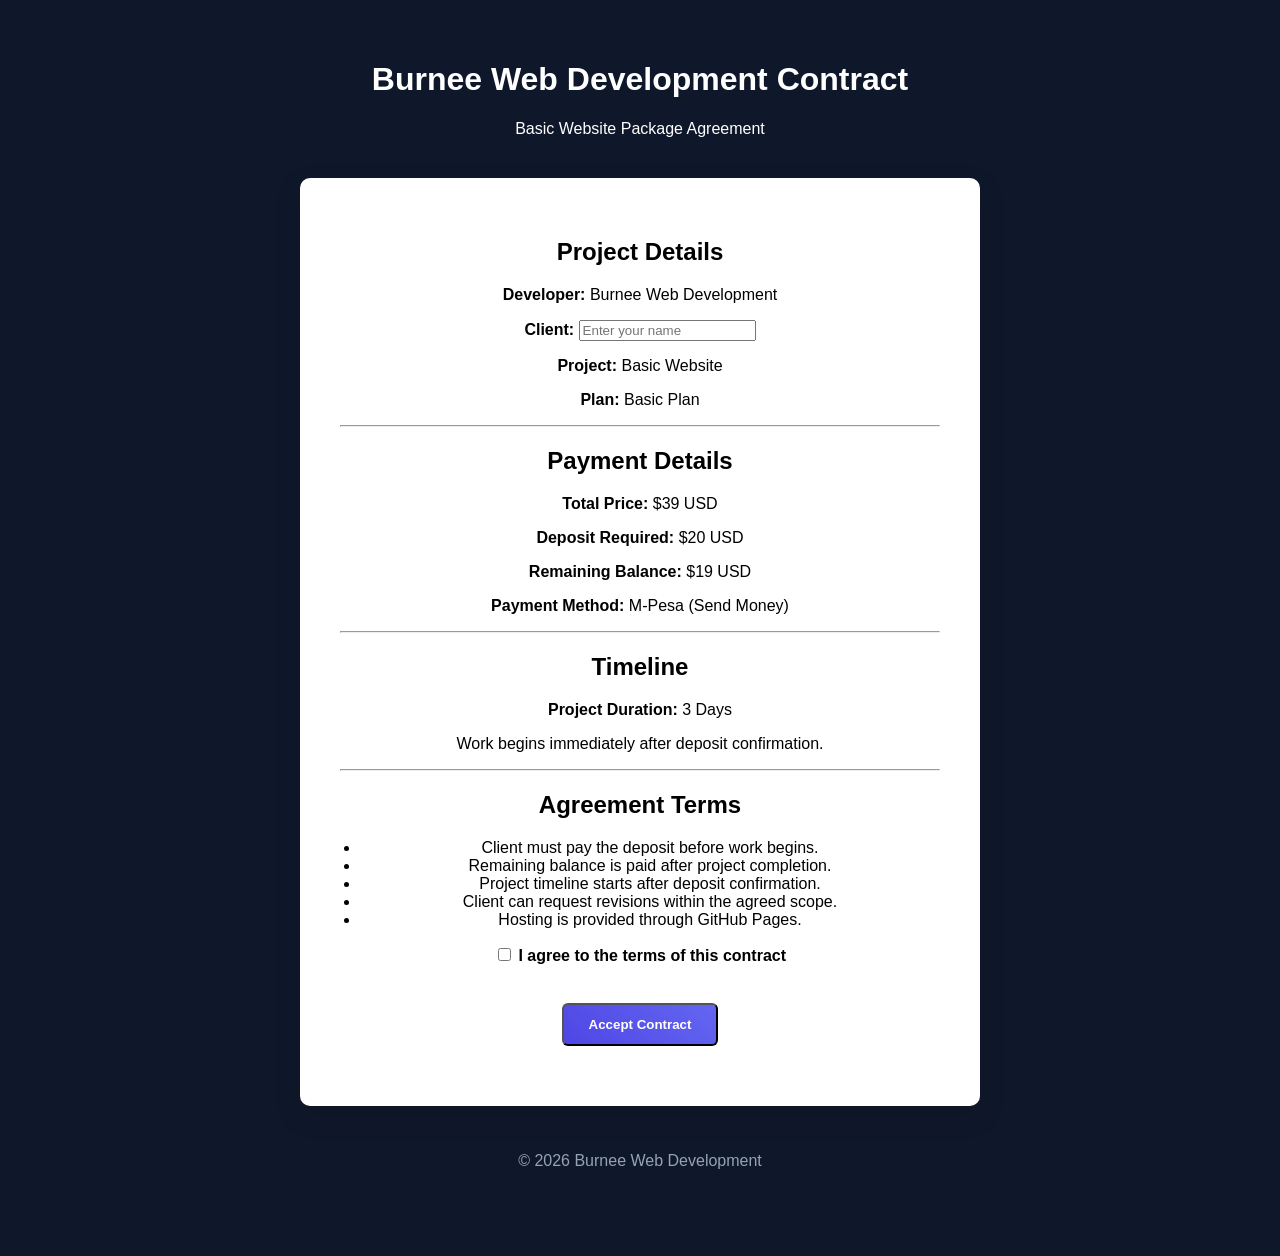
==== basicplancontract.html @ d4efa78c "Create basicplancontract.html" ====
<!DOCTYPE html>
<html lang="en">

<head>
<meta charset="UTF-8">
<title>Burnee Basic Plan Contract</title>
<link rel="stylesheet" href="style.css">
</head>

<body>

<header class="contract-header">
<h1>Burnee Web Development Contract</h1>
<p>Basic Website Package Agreement</p>
</header>

<div class="contract-container">

<div class="contract-box">

<h2>Project Details</h2>

<p><strong>Developer:</strong> Burnee Web Development</p>
<p><strong>Client:</strong> <input type="text" placeholder="Enter your name"></p>
<p><strong>Project:</strong> Basic Website</p>
<p><strong>Plan:</strong> Basic Plan</p>

<hr>

<h2>Payment Details</h2>

<p><strong>Total Price:</strong> $39 USD</p>
<p><strong>Deposit Required:</strong> $20 USD</p>
<p><strong>Remaining Balance:</strong> $19 USD</p>
<p><strong>Payment Method:</strong> M-Pesa (Send Money)</p>

<hr>

<h2>Timeline</h2>

<p><strong>Project Duration:</strong> 3 Days</p>
<p>Work begins immediately after deposit confirmation.</p>

<hr>

<h2>Agreement Terms</h2>

<ul class="terms">
<li>Client must pay the deposit before work begins.</li>
<li>Remaining balance is paid after project completion.</li>
<li>Project timeline starts after deposit confirmation.</li>
<li>Client can request revisions within the agreed scope.</li>
<li>Hosting is provided through GitHub Pages.</li>
</ul>

<label class="agree">
<input type="checkbox" id="agreeTerms">
I agree to the terms of this contract
</label>

<br><br>

<button onclick="acceptContract()" class="btn">
Accept Contract
</button>

<div id="status"></div>

</div>

</div>

<footer>
<p>© 2026 Burnee Web Development</p>
</footer>

<script src="script.js"></script>

</body>

</html>
---- style.css ----
/* GLOBAL */

body{
font-family:Arial, sans-serif;
margin:0;
background:#0f172a;
color:white;
padding:40px;
text-align:center;
}

/* TITLES */

.title{
margin-bottom:40px;
font-size:36px;
}

/* NAVBAR */

.navbar{
display:flex;
justify-content:space-between;
align-items:center;
padding:20px 60px;
background:#020617;
}

.logo{
color:#38bdf8;
}

.nav-links{
display:flex;
gap:25px;
list-style:none;
}

.nav-links a{
text-decoration:none;
color:white;
}

/* HERO */

.hero{
text-align:center;
padding:120px 20px;
}

.hero h1{
font-size:48px;
margin-bottom:10px;
}

.hero p{
max-width:600px;
margin:auto;
color:#94a3b8;
}

.hero-buttons{
margin-top:30px;
display:flex;
justify-content:center;
gap:20px;
}

/* BUTTONS (MERGED) */

.btn{
display:inline-block;
margin-top:20px;
padding:12px 25px;
background:linear-gradient(45deg,#4f46e5,#6366f1);
color:white;
text-decoration:none;
border-radius:6px;
transition:0.3s;
font-weight:bold;
}

.btn:hover{
transform:scale(1.1);
}

.btn-secondary{
border:1px solid #38bdf8;
padding:12px 25px;
border-radius:6px;
text-decoration:none;
color:#38bdf8;
}

/* PRICING */

.pricing{
display:flex;
justify-content:center;
gap:30px;
flex-wrap:wrap;
}

.plan{
background:white;
color:black;
padding:30px;
border-radius:12px;
width:260px;
box-shadow:0 10px 30px rgba(0,0,0,0.1);
transition:all 0.3s ease;
position:relative;
}

.plan:hover{
transform:translateY(-10px) scale(1.03);
box-shadow:0 20px 50px rgba(0,0,0,0.2);
}

.popular{
border:3px solid #4f46e5;
}

.badge{
position:absolute;
top:-10px;
right:20px;
background:#4f46e5;
color:white;
padding:5px 12px;
font-size:12px;
border-radius:20px;
}

/* FEATURES */

.features{
padding:80px 20px;
text-align:center;
}

.feature-grid{
display:grid;
grid-template-columns:repeat(auto-fit,minmax(220px,1fr));
gap:30px;
max-width:900px;
margin:auto;
margin-top:40px;
}

.card{
background:#020617;
padding:25px;
border-radius:10px;
border:1px solid #1e293b;
}

/* CONTRACT */

.contract-container{
display:flex;
justify-content:center;
margin-top:40px;
}

.contract-box{
background:white;
color:black;
padding:40px;
border-radius:10px;
box-shadow:0 10px 30px rgba(0,0,0,0.1);
max-width:600px;
width:100%;
}

.contract-box h2{
margin-top:20px;
}

.terms{
padding-left:20px;
}

.agree{
font-weight:bold;
}

#status{
margin-top:20px;
font-weight:bold;
color:green;
}

#timer{
margin-top:10px;
color:#555;
}

/* CTA */

.cta{
text-align:center;
padding:80px 20px;
background:#020617;
}

/* FOOTER */

footer{
text-align:center;
padding:30px;
color:#94a3b8;
}
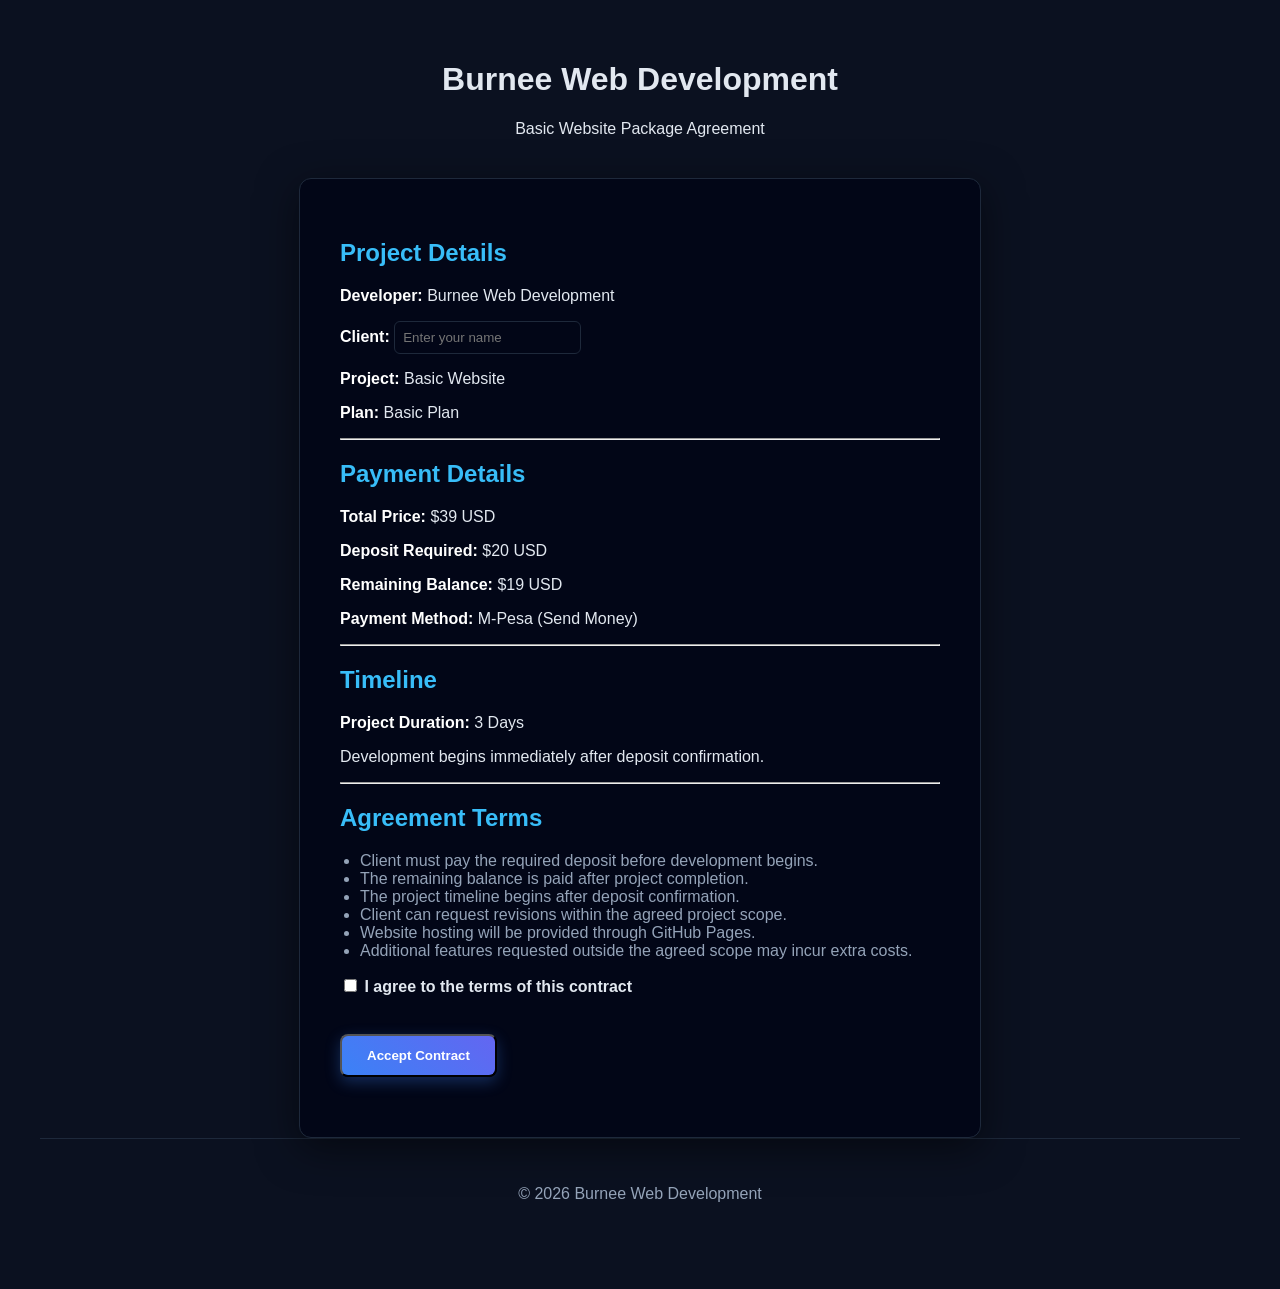
==== commit 6bdeb981: "Update basicplancontract.html" ====
--- a/basicplancontract.html
+++ b/basicplancontract.html
@@ -10,7 +10,7 @@
 <body>
 
 <header class="contract-header">
-<h1>Burnee Web Development Contract</h1>
+<h1>Burnee Web Development</h1>
 <p>Basic Website Package Agreement</p>
 </header>
 
@@ -21,7 +21,17 @@
 <h2>Project Details</h2>
 
 <p><strong>Developer:</strong> Burnee Web Development</p>
-<p><strong>Client:</strong> <input type="text" placeholder="Enter your name"></p>
+
+<p>
+<strong>Client:</strong>
+<input 
+type="text" 
+id="clientName"
+placeholder="Enter your name"
+style="padding:8px;border-radius:6px;border:1px solid #1e293b;background:#020617;color:white;"
+>
+</p>
+
 <p><strong>Project:</strong> Basic Website</p>
 <p><strong>Plan:</strong> Basic Plan</p>
 
@@ -39,18 +49,19 @@
 <h2>Timeline</h2>
 
 <p><strong>Project Duration:</strong> 3 Days</p>
-<p>Work begins immediately after deposit confirmation.</p>
+<p>Development begins immediately after deposit confirmation.</p>
 
 <hr>
 
 <h2>Agreement Terms</h2>
 
 <ul class="terms">
-<li>Client must pay the deposit before work begins.</li>
-<li>Remaining balance is paid after project completion.</li>
-<li>Project timeline starts after deposit confirmation.</li>
-<li>Client can request revisions within the agreed scope.</li>
-<li>Hosting is provided through GitHub Pages.</li>
+<li>Client must pay the required deposit before development begins.</li>
+<li>The remaining balance is paid after project completion.</li>
+<li>The project timeline begins after deposit confirmation.</li>
+<li>Client can request revisions within the agreed project scope.</li>
+<li>Website hosting will be provided through GitHub Pages.</li>
+<li>Additional features requested outside the agreed scope may incur extra costs.</li>
 </ul>
 
 <label class="agree">
--- a/style.css
+++ b/style.css
@@ -1,10 +1,10 @@
 /* GLOBAL */
 
 body{
-font-family:Arial, sans-serif;
+font-family: 'Segoe UI', Arial, sans-serif;
 margin:0;
-background:#0f172a;
-color:white;
+background:#0b1120;
+color:#e2e8f0;
 padding:40px;
 text-align:center;
 }
@@ -13,7 +13,9 @@
 
 .title{
 margin-bottom:40px;
-font-size:36px;
+font-size:38px;
+font-weight:700;
+color:#38bdf8;
 }
 
 /* NAVBAR */
@@ -24,10 +26,13 @@
 align-items:center;
 padding:20px 60px;
 background:#020617;
+border-bottom:1px solid #1e293b;
 }
 
 .logo{
 color:#38bdf8;
+font-weight:bold;
+font-size:22px;
 }
 
 .nav-links{
@@ -38,7 +43,12 @@
 
 .nav-links a{
 text-decoration:none;
-color:white;
+color:#cbd5f5;
+transition:0.3s;
+}
+
+.nav-links a:hover{
+color:#38bdf8;
 }
 
 /* HERO */
@@ -49,8 +59,9 @@
 }
 
 .hero h1{
-font-size:48px;
+font-size:50px;
 margin-bottom:10px;
+color:white;
 }
 
 .hero p{
@@ -66,30 +77,38 @@
 gap:20px;
 }
 
-/* BUTTONS (MERGED) */
+/* BUTTONS */
 
 .btn{
 display:inline-block;
 margin-top:20px;
 padding:12px 25px;
-background:linear-gradient(45deg,#4f46e5,#6366f1);
+background:linear-gradient(45deg,#3b82f6,#6366f1);
 color:white;
 text-decoration:none;
-border-radius:6px;
-transition:0.3s;
-font-weight:bold;
+border-radius:8px;
+transition:0.3s;
+font-weight:bold;
+box-shadow:0 5px 15px rgba(59,130,246,0.3);
 }
 
 .btn:hover{
-transform:scale(1.1);
+transform:scale(1.08);
+box-shadow:0 8px 25px rgba(59,130,246,0.6);
 }
 
 .btn-secondary{
 border:1px solid #38bdf8;
 padding:12px 25px;
-border-radius:6px;
+border-radius:8px;
 text-decoration:none;
 color:#38bdf8;
+transition:0.3s;
+}
+
+.btn-secondary:hover{
+background:#38bdf8;
+color:#020617;
 }
 
 /* PRICING */
@@ -102,30 +121,53 @@
 }
 
 .plan{
-background:white;
-color:black;
+background:#020617;
+color:#e2e8f0;
 padding:30px;
-border-radius:12px;
+border-radius:14px;
 width:260px;
-box-shadow:0 10px 30px rgba(0,0,0,0.1);
+border:1px solid #1e293b;
+box-shadow:0 10px 40px rgba(0,0,0,0.4);
 transition:all 0.3s ease;
 position:relative;
 }
 
 .plan:hover{
-transform:translateY(-10px) scale(1.03);
-box-shadow:0 20px 50px rgba(0,0,0,0.2);
-}
+transform:translateY(-10px) scale(1.04);
+border-color:#38bdf8;
+box-shadow:0 15px 50px rgba(56,189,248,0.25);
+}
+
+.plan h2{
+color:#38bdf8;
+}
+
+.plan ul{
+padding-left:0;
+list-style:none;
+color:#94a3b8;
+}
+
+.plan li{
+margin:8px 0;
+}
+
+.plan h3{
+margin-top:15px;
+color:white;
+}
+
+/* POPULAR PLAN */
 
 .popular{
-border:3px solid #4f46e5;
+border:2px solid #6366f1;
 }
 
 .badge{
 position:absolute;
-top:-10px;
+top:-12px;
 right:20px;
-background:#4f46e5;
+background:linear-gradient(45deg,#6366f1,#3b82f6);
 color:white;
 padding:5px 12px;
 font-size:12px;
@@ -151,8 +193,14 @@
 .card{
 background:#020617;
 padding:25px;
-border-radius:10px;
+border-radius:12px;
 border:1px solid #1e293b;
+transition:0.3s;
+}
+
+.card:hover{
+border-color:#38bdf8;
+transform:translateY(-6px);
 }
 
 /* CONTRACT */
@@ -164,21 +212,29 @@
 }
 
 .contract-box{
-background:white;
-color:black;
+background:#020617;
+color:#e2e8f0;
 padding:40px;
-border-radius:10px;
-box-shadow:0 10px 30px rgba(0,0,0,0.1);
+border-radius:12px;
+border:1px solid #1e293b;
+box-shadow:0 10px 40px rgba(0,0,0,0.5);
 max-width:600px;
 width:100%;
+text-align:left;
 }
 
 .contract-box h2{
 margin-top:20px;
+color:#38bdf8;
+}
+
+.contract-box strong{
+color:white;
 }
 
 .terms{
 padding-left:20px;
+color:#94a3b8;
 }
 
 .agree{
@@ -188,12 +244,12 @@
 #status{
 margin-top:20px;
 font-weight:bold;
-color:green;
+color:#22c55e;
 }
 
 #timer{
 margin-top:10px;
-color:#555;
+color:#94a3b8;
 }
 
 /* CTA */
@@ -210,4 +266,5 @@
 text-align:center;
 padding:30px;
 color:#94a3b8;
-}
+border-top:1px solid #1e293b;
+}
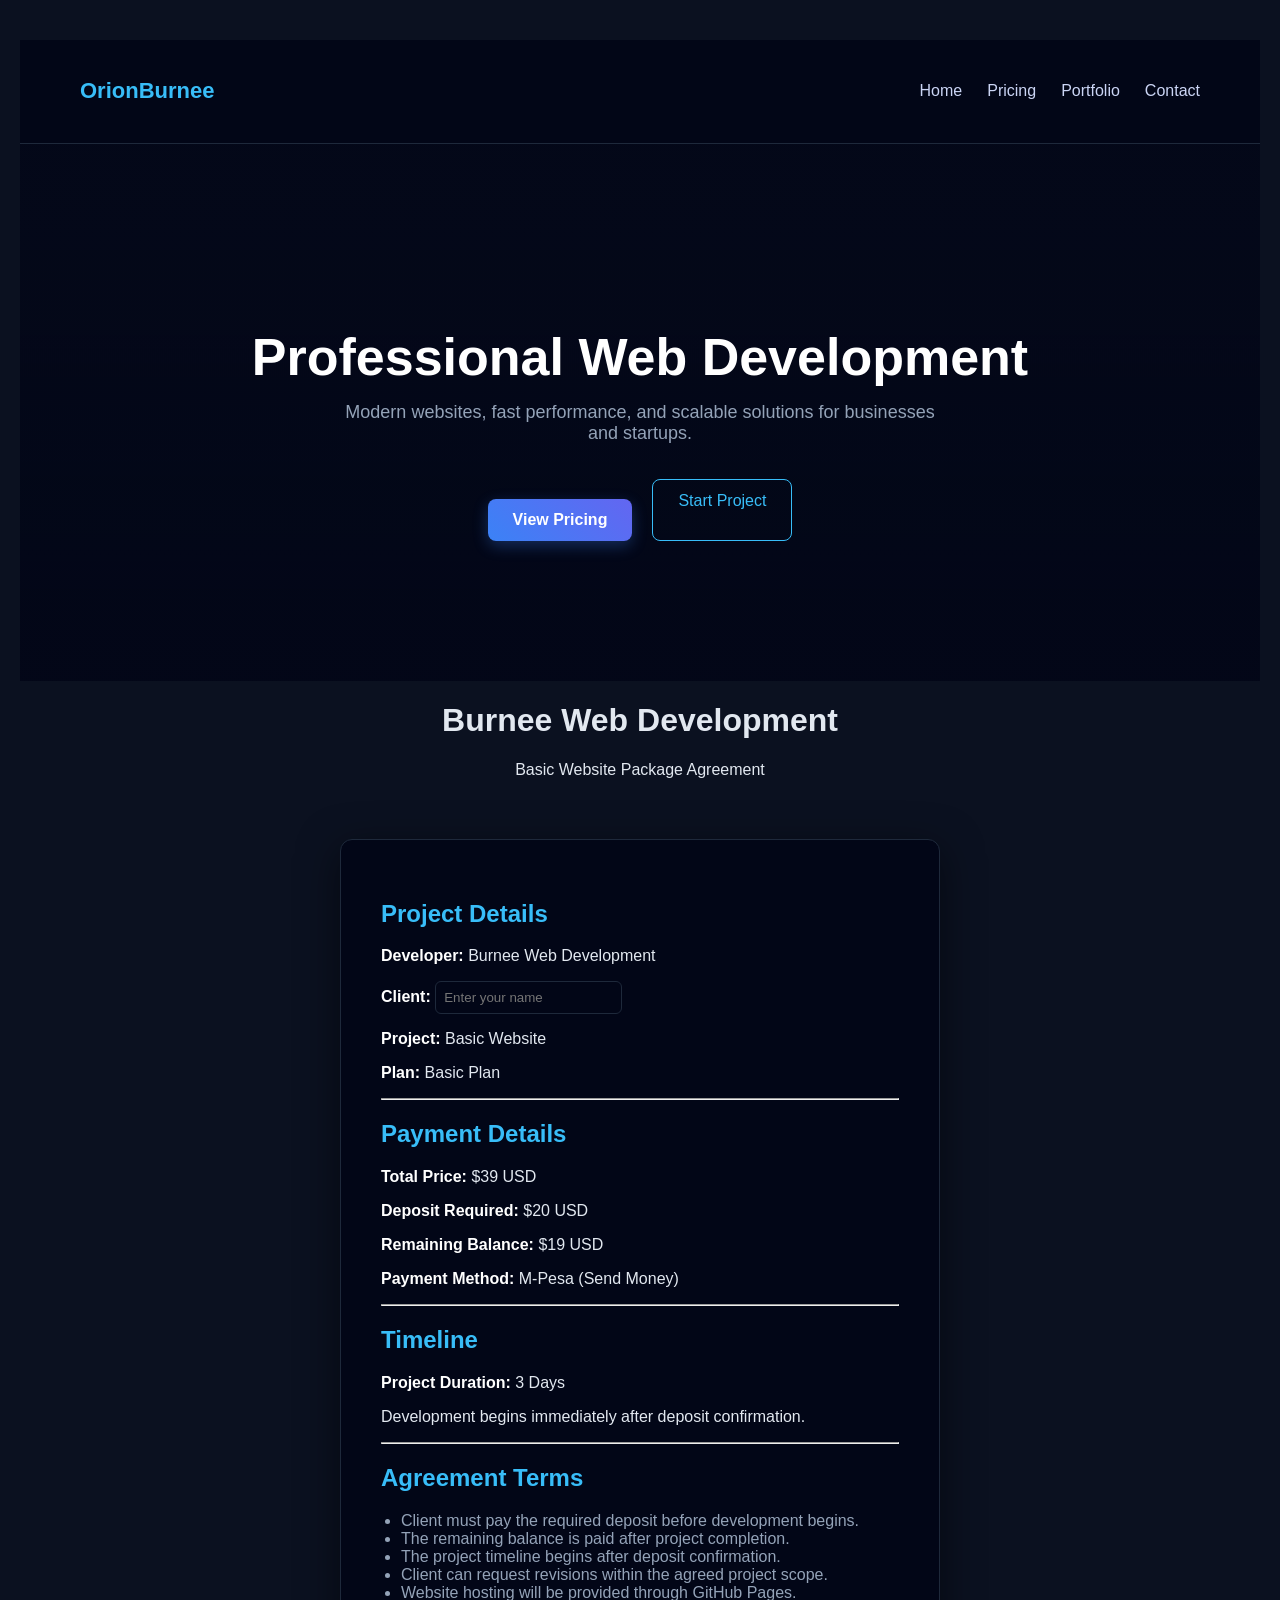
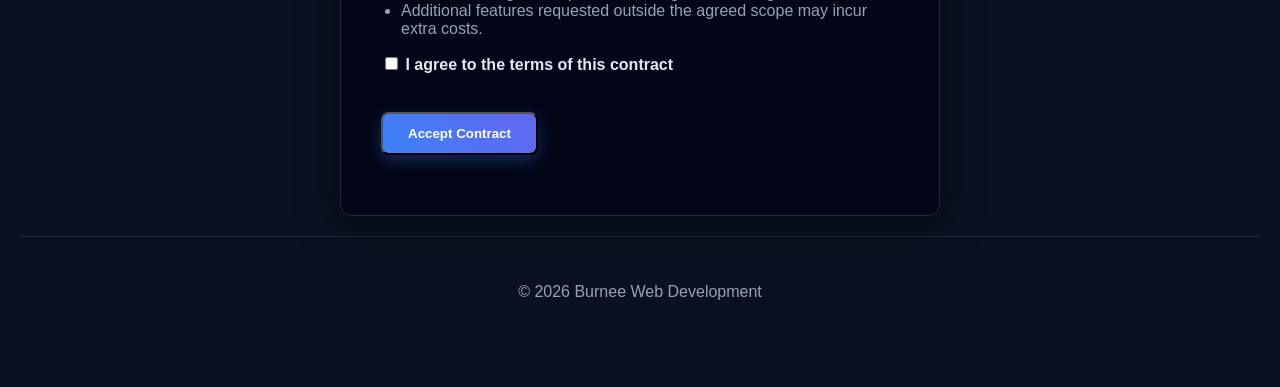
==== commit 4bd43609: "Update basicplancontract.html" ====
--- a/basicplancontract.html
+++ b/basicplancontract.html
@@ -8,7 +8,35 @@
 </head>
 
 <body>
+<nav class="navbar">
 
+<h2 class="logo">OrionBurnee</h2>
+
+<ul class="nav-links">
+<li><a href="#">Home</a></li>
+<li><a href="pricing.html">Pricing</a></li>
+<li><a href="#">Portfolio</a></li>
+<li><a href="#">Contact</a></li>
+</ul>
+
+</nav>
+
+
+<section class="hero">
+
+<h1>Professional Web Development</h1>
+
+<p>
+Modern websites, fast performance, and scalable solutions for
+businesses and startups.
+</p>
+
+<div class="hero-buttons">
+<a href="pricing.html" class="btn">View Pricing</a>
+<a href="contract.html" class="btn-secondary">Start Project</a>
+</div>
+
+</section>
 <header class="contract-header">
 <h1>Burnee Web Development</h1>
 <p>Basic Website Package Agreement</p>
--- a/style.css
+++ b/style.css
@@ -1,11 +1,15 @@
 /* GLOBAL */
 
+*{
+box-sizing:border-box;
+}
+
 body{
-font-family: 'Segoe UI', Arial, sans-serif;
+font-family:'Segoe UI', Arial, sans-serif;
 margin:0;
 background:#0b1120;
 color:#e2e8f0;
-padding:40px;
+padding:40px 20px;
 text-align:center;
 }
 
@@ -13,7 +17,7 @@
 
 .title{
 margin-bottom:40px;
-font-size:38px;
+font-size:clamp(28px,4vw,38px);
 font-weight:700;
 color:#38bdf8;
 }
@@ -27,6 +31,8 @@
 padding:20px 60px;
 background:#020617;
 border-bottom:1px solid #1e293b;
+flex-wrap:wrap;
+gap:15px;
 }
 
 .logo{
@@ -39,6 +45,9 @@
 display:flex;
 gap:25px;
 list-style:none;
+flex-wrap:wrap;
+justify-content:center;
+padding:0;
 }
 
 .nav-links a{
@@ -54,27 +63,39 @@
 /* HERO */
 
 .hero{
-text-align:center;
-padding:120px 20px;
-}
+position:relative;
+padding:140px 20px;
+text-align:center;
+color:white;
+background:
+linear-gradient(rgba(2,6,23,0.8),rgba(2,6,23,0.95)),
+url("https://images.unsplash.com/photo-1555949963-aa79dcee981c?auto=format&fit=crop&w=1600&q=80");
+background-size:cover;
+background-position:center;
+}
+
+/* HERO TEXT */
 
 .hero h1{
-font-size:50px;
-margin-bottom:10px;
-color:white;
+font-size:52px;
+margin-bottom:15px;
 }
 
 .hero p{
 max-width:600px;
 margin:auto;
 color:#94a3b8;
-}
+font-size:18px;
+}
+
+/* HERO BUTTONS */
 
 .hero-buttons{
-margin-top:30px;
+margin-top:35px;
 display:flex;
 justify-content:center;
 gap:20px;
+flex-wrap:wrap;
 }
 
 /* BUTTONS */
@@ -125,7 +146,8 @@
 color:#e2e8f0;
 padding:30px;
 border-radius:14px;
-width:260px;
+width:100%;
+max-width:260px;
 border:1px solid #1e293b;
 box-shadow:0 10px 40px rgba(0,0,0,0.4);
 transition:all 0.3s ease;
@@ -209,6 +231,7 @@
 display:flex;
 justify-content:center;
 margin-top:40px;
+padding:20px;
 }
 
 .contract-box{
@@ -268,3 +291,72 @@
 color:#94a3b8;
 border-top:1px solid #1e293b;
 }
+
+/* TABLET */
+
+@media (max-width:900px){
+
+.navbar{
+padding:20px 30px;
+}
+
+.hero{
+padding:80px 20px;
+}
+
+.hero-buttons{
+flex-direction:column;
+align-items:center;
+}
+
+.pricing{
+gap:20px;
+}
+
+}
+
+/* MOBILE */
+
+@media (max-width:600px){
+
+.title{
+font-size:26px;
+}
+
+.navbar{
+flex-direction:column;
+align-items:center;
+padding:20px;
+}
+
+.nav-links{
+flex-direction:column;
+gap:10px;
+}
+
+.hero{
+padding:60px 15px;
+}
+
+.hero p{
+font-size:14px;
+}
+
+.btn{
+width:100%;
+max-width:250px;
+}
+
+.plan{
+max-width:100%;
+}
+
+.contract-box{
+padding:25px;
+}
+
+.feature-grid{
+grid-template-columns:1fr;
+}
+
+}
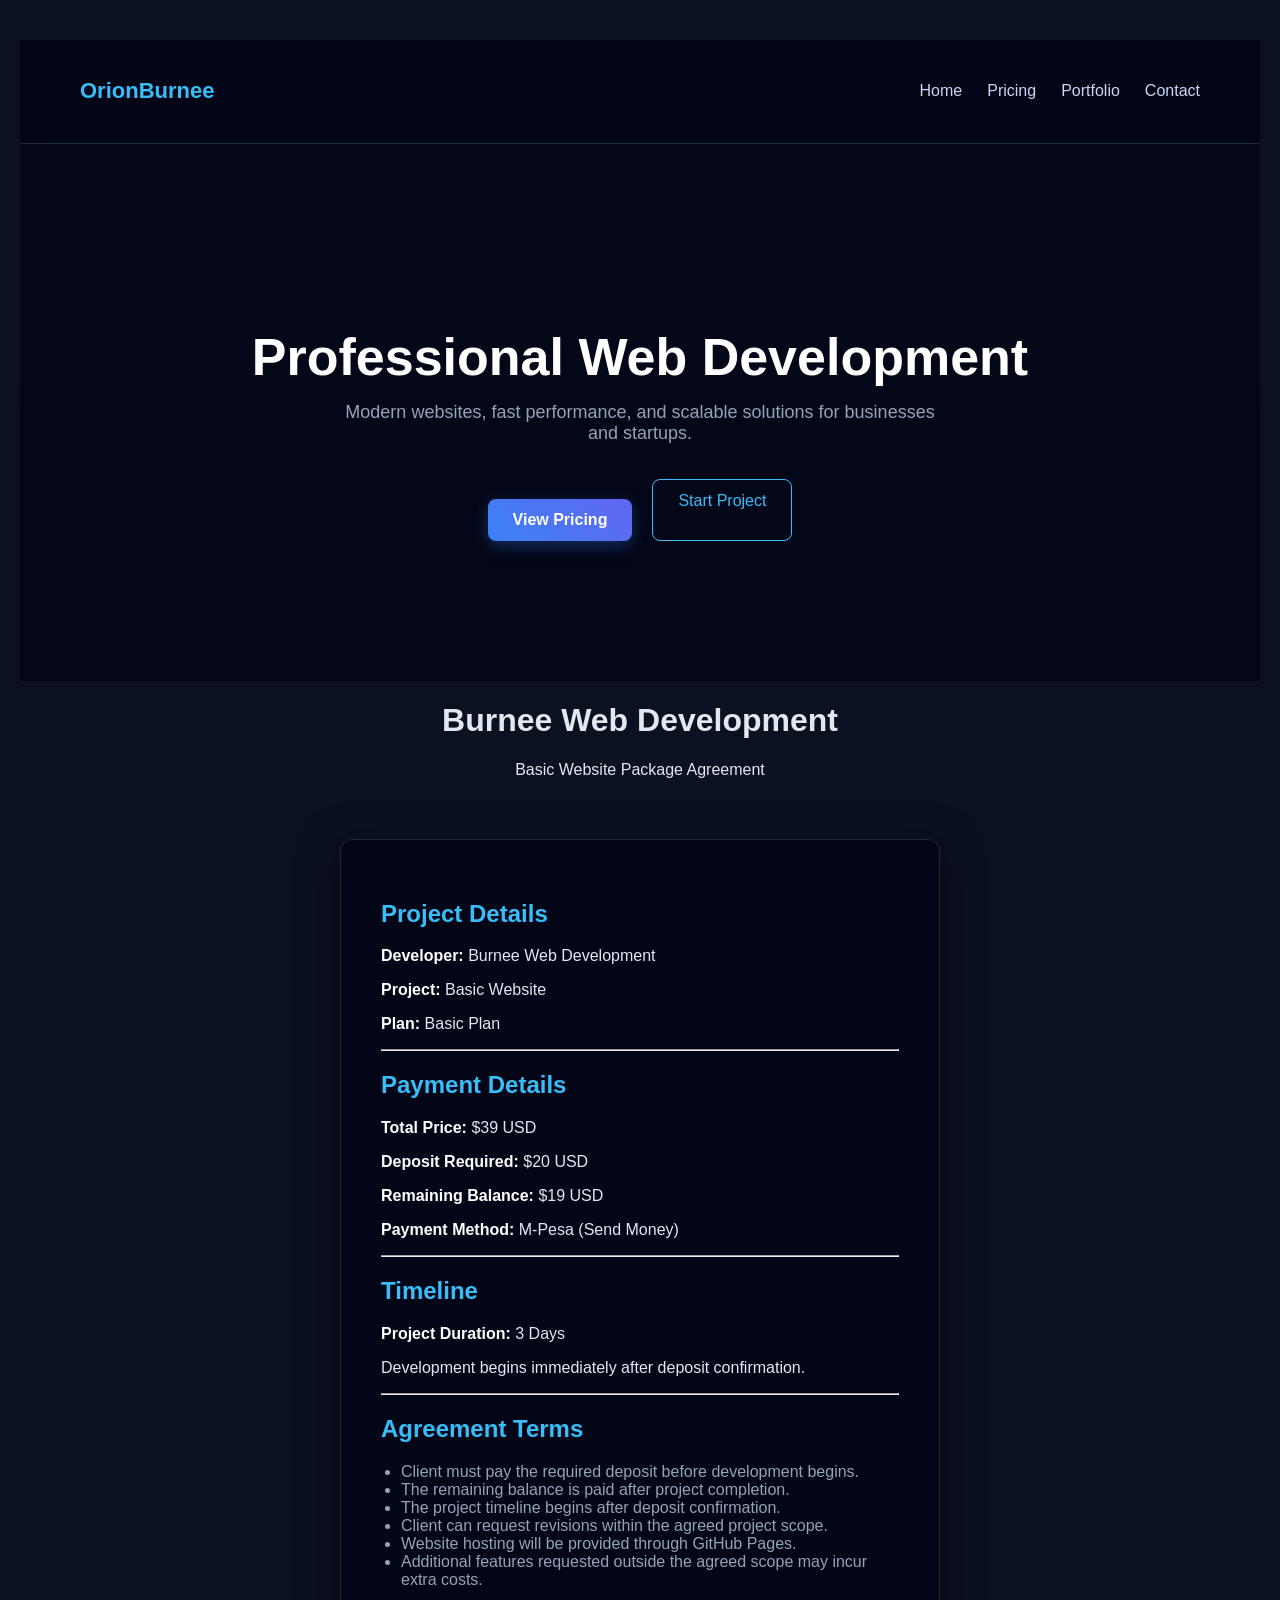
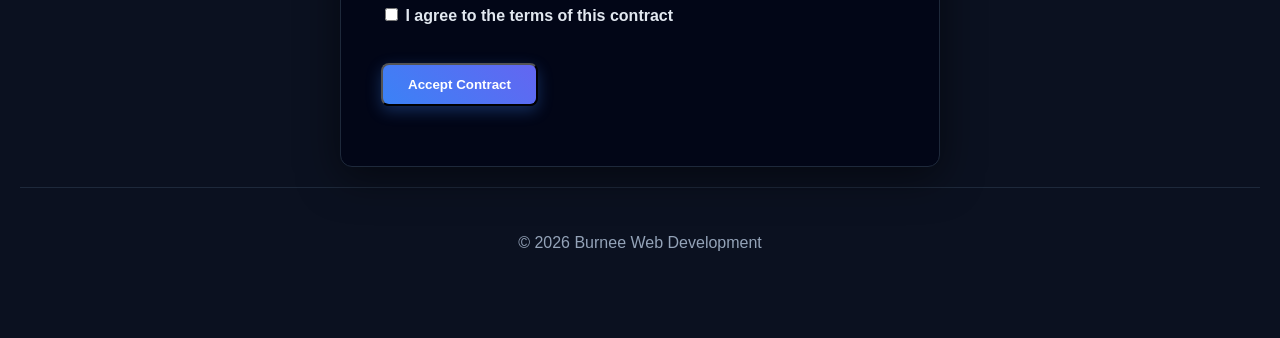
==== commit 4e7e9eab: "Update basicplancontract.html" ====
--- a/basicplancontract.html
+++ b/basicplancontract.html
@@ -49,16 +49,6 @@
 <h2>Project Details</h2>
 
 <p><strong>Developer:</strong> Burnee Web Development</p>
-
-<p>
-<strong>Client:</strong>
-<input 
-type="text" 
-id="clientName"
-placeholder="Enter your name"
-style="padding:8px;border-radius:6px;border:1px solid #1e293b;background:#020617;color:white;"
->
-</p>
 
 <p><strong>Project:</strong> Basic Website</p>
 <p><strong>Plan:</strong> Basic Plan</p>
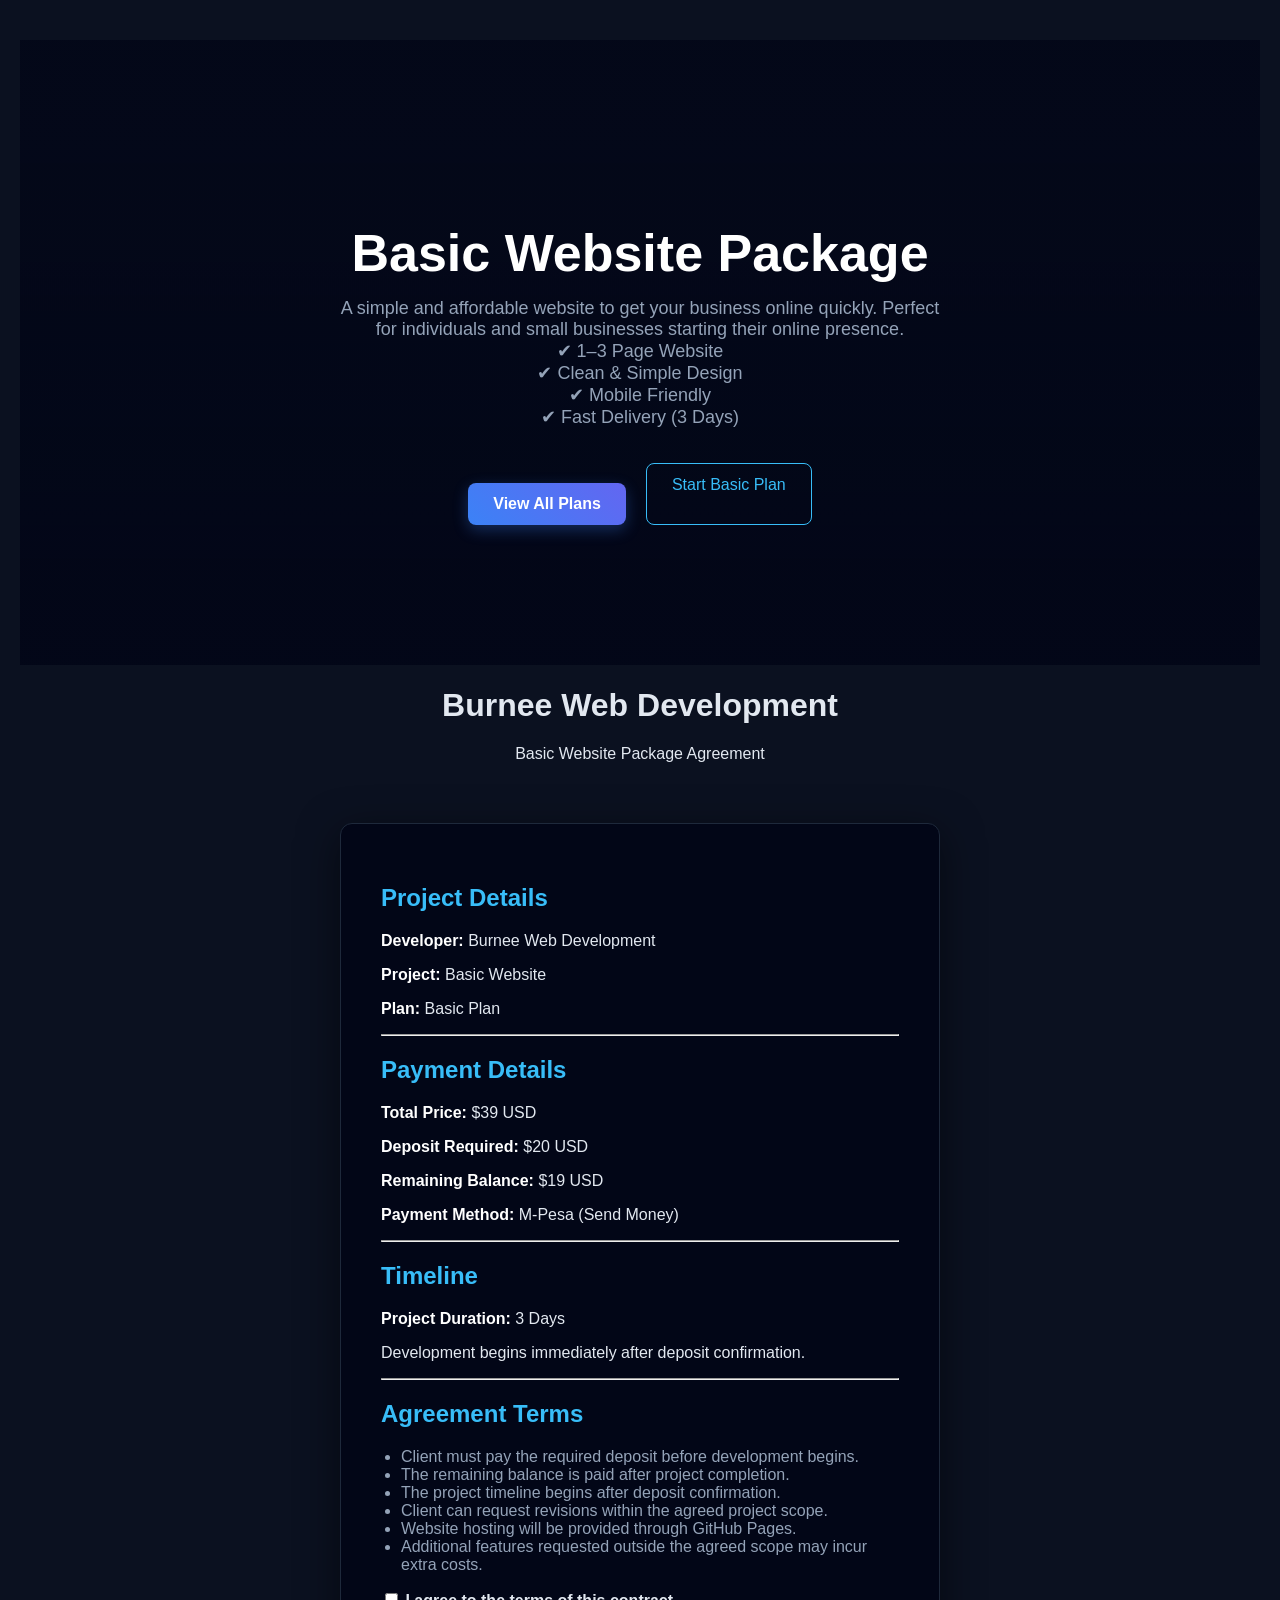
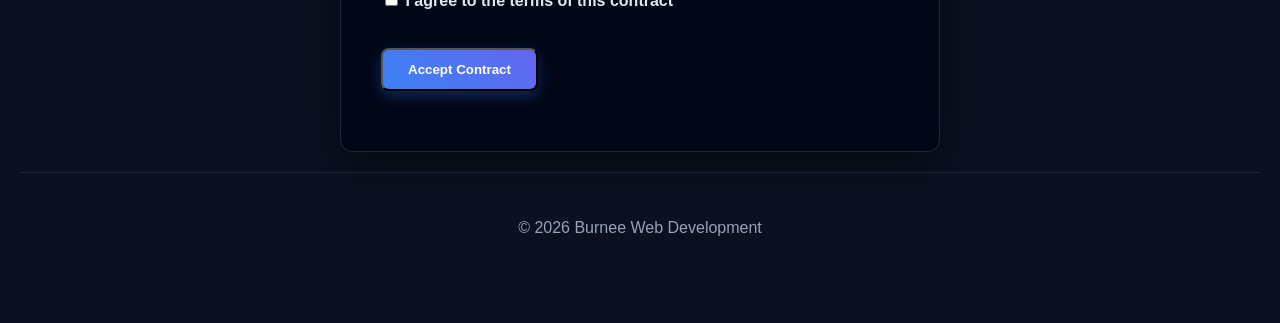
==== commit 61941bfc: "Update basicplancontract.html" ====
--- a/basicplancontract.html
+++ b/basicplancontract.html
@@ -8,32 +8,25 @@
 </head>
 
 <body>
-<nav class="navbar">
-
-<h2 class="logo">OrionBurnee</h2>
-
-<ul class="nav-links">
-<li><a href="#">Home</a></li>
-<li><a href="pricing.html">Pricing</a></li>
-<li><a href="#">Portfolio</a></li>
-<li><a href="#">Contact</a></li>
-</ul>
-
-</nav>
-
-
 <section class="hero">
 
-<h1>Professional Web Development</h1>
+<h1>Basic Website Package</h1>
 
 <p>
-Modern websites, fast performance, and scalable solutions for
-businesses and startups.
+A simple and affordable website to get your business online quickly.
+Perfect for individuals and small businesses starting their online presence.
 </p>
 
+<div class="hero-features">
+<p>✔ 1–3 Page Website</p>
+<p>✔ Clean & Simple Design</p>
+<p>✔ Mobile Friendly</p>
+<p>✔ Fast Delivery (3 Days)</p>
+</div>
+
 <div class="hero-buttons">
-<a href="pricing.html" class="btn">View Pricing</a>
-<a href="contract.html" class="btn-secondary">Start Project</a>
+<a href="pricing.html" class="btn">View All Plans</a>
+<a href="contract.html" class="btn-secondary">Start Basic Plan</a>
 </div>
 
 </section>
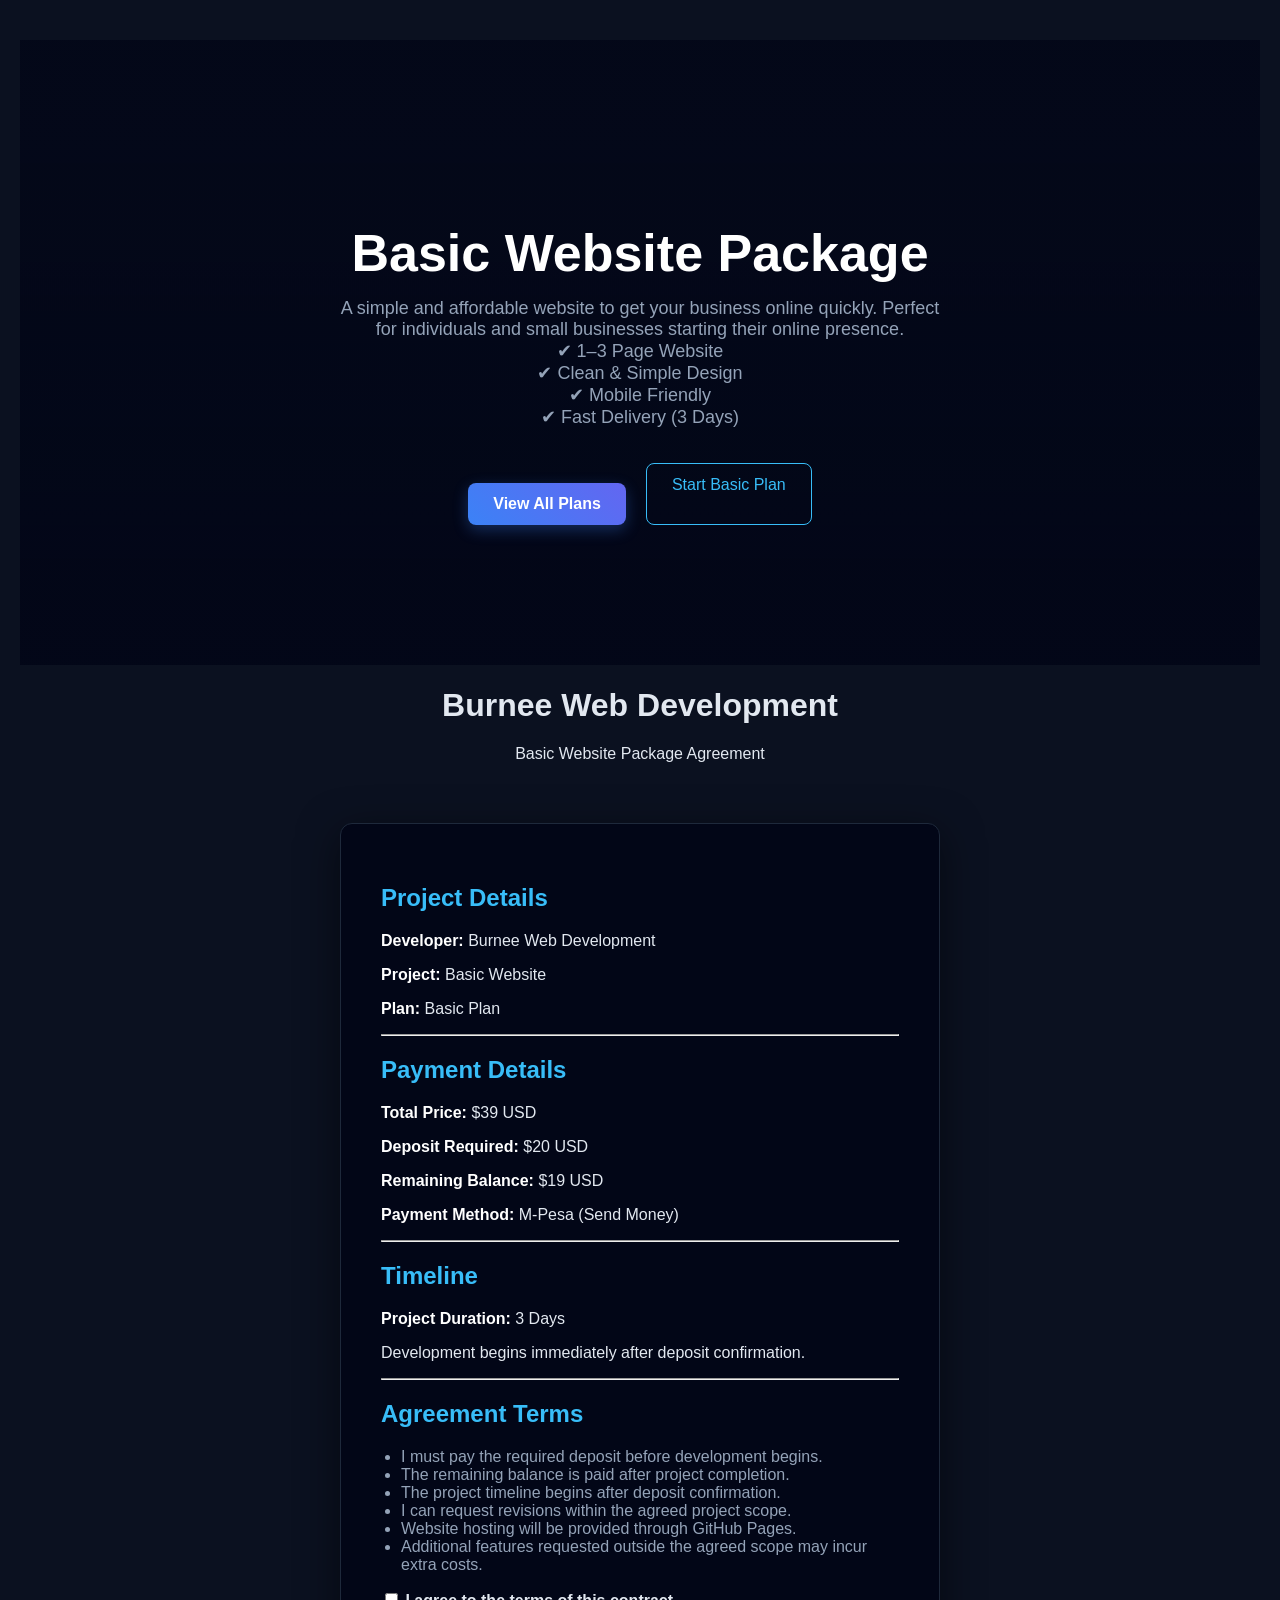
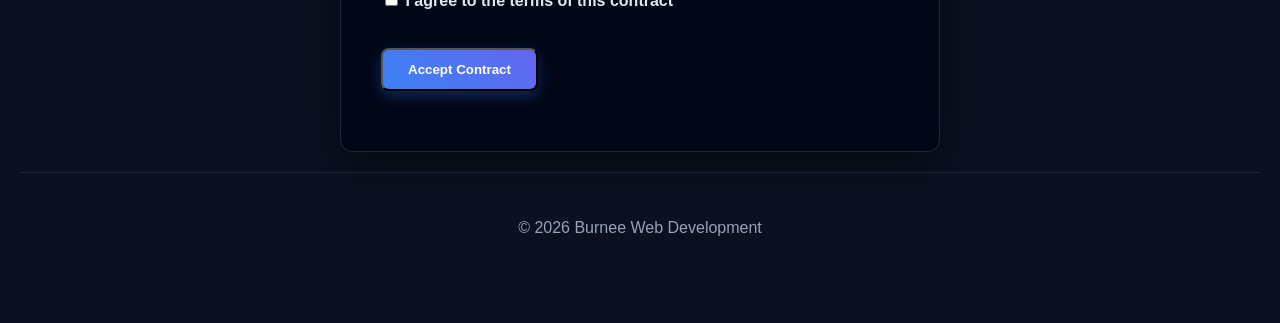
==== commit 1ae889c8: "Update basicplancontract.html" ====
--- a/basicplancontract.html
+++ b/basicplancontract.html
@@ -67,10 +67,10 @@
 <h2>Agreement Terms</h2>
 
 <ul class="terms">
-<li>Client must pay the required deposit before development begins.</li>
+<li>I must pay the required deposit before development begins.</li>
 <li>The remaining balance is paid after project completion.</li>
 <li>The project timeline begins after deposit confirmation.</li>
-<li>Client can request revisions within the agreed project scope.</li>
+<li>I can request revisions within the agreed project scope.</li>
 <li>Website hosting will be provided through GitHub Pages.</li>
 <li>Additional features requested outside the agreed scope may incur extra costs.</li>
 </ul>
